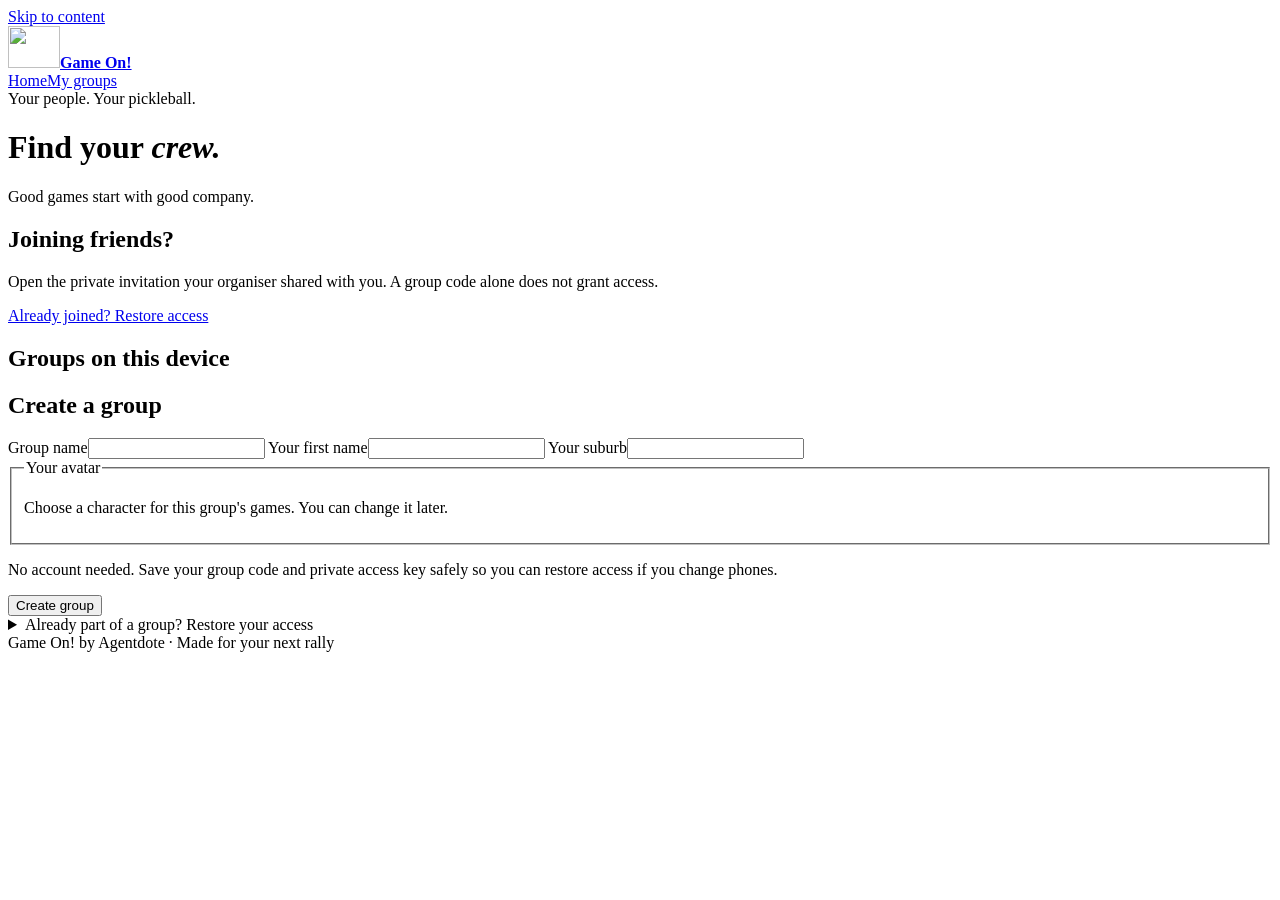
==== web/groups.html @ a2480253 "Game On! Live: public showcase" ====
<!doctype html>
<html lang="en-AU">
<head><meta charset="utf-8"><meta name="viewport" content="width=device-width, initial-scale=1">
<title>Game On! — Groups</title><link rel="stylesheet" href="/styles.css"><script src="/court.js" defer></script><script src="/ernie.js" defer></script><script src="/venue-shortlist.js" defer></script><script src="/venue-picker.js" defer></script><script src="/groups.js" defer></script></head>
<body>
<a class="skip-link" href="#main">Skip to content</a>
  <header class="topbar">
    <a href="/" class="brand" aria-label="Game On home"><img src="/assets/brand.svg" alt="" width="52" height="42"><strong>Game On!</strong></a>
    <nav aria-label="Main navigation"><a href="/">Home</a><a href="/groups.html">My groups</a></nav>
  </header>
<main id="main">
<div id="flash" class="flash" role="status" hidden></div>
<div class="eyebrow">Your people. Your pickleball.</div><h1 id="heading">Find your <em>crew.</em></h1><p id="groups-intro" class="intro">Good games start with good company.</p>
<section id="join-entry" class="panel join-entry"><div><h2>Joining friends?</h2><p>Open the private invitation your organiser shared with you. A group code alone does not grant access.</p></div><a class="secondary" href="#restore-panel">Already joined? Restore access</a></section>
<section id="saved-panel" class="panel"><h2>Groups on this device</h2><div id="saved-groups"></div></section>
<section id="create-panel" class="panel">
<h2>Create a group</h2>
<form id="create-group"><label for="group-name">Group name</label><input id="group-name" required minlength="2" maxlength="75">
<label for="creator-name">Your first name</label><input id="creator-name" required maxlength="45" autocomplete="given-name">
<label for="creator-suburb">Your suburb</label><input id="creator-suburb" required minlength="2" maxlength="90" list="suburbs">
<fieldset><legend>Your avatar</legend><div id="creator-avatar"></div><p class="small">Choose a character for this group's games. You can change it later.</p></fieldset>
<p class="small">No account needed. Save your group code and private access key safely so you can restore access if you change phones.</p>
<button class="primary" type="submit">Create group</button></form></section>
<section id="invite-panel" class="panel" hidden>
<h2 id="invite-heading">Join this group</h2><p class="small">Invitations grant membership, not management access.</p>
<form id="join-group"><label for="join-name">Your first name</label><input id="join-name" required maxlength="45" autocomplete="given-name">
<label for="join-suburb">Your suburb</label><input id="join-suburb" required minlength="2" maxlength="90" list="suburbs">
<fieldset><legend>Your avatar</legend><div id="join-avatar"></div></fieldset>
<fieldset><legend>Favourite venues (optional)</legend><div id="join-favourites"></div></fieldset>
<button class="primary" type="submit">Join group</button></form></section>
<section id="group-panel" class="panel" hidden>
<section id="group-court" aria-label="Group membership"></section>
<p id="group-code"></p><p id="group-role"></p>
<h2>Members</h2><div id="members"></div>
<h2>Games</h2><div id="games"></div><p><a id="create-game" href="/">Create a group game</a></p>
<form id="profile"><h2>Your group profile</h2><label for="profile-name">First name</label><input id="profile-name" required maxlength="45">
<label for="profile-suburb">Suburb</label><input id="profile-suburb" required minlength="2" maxlength="90" list="suburbs">
<fieldset><legend>Your avatar</legend><div id="profile-avatar"></div><p class="small">Saved with your membership, including when you restore access on another device.</p></fieldset>
<fieldset><legend>Your favourite venues</legend><div id="profile-favourites"></div></fieldset>
<button class="primary" type="submit">Save my profile</button></form>
<h3>Keep access to this group</h3><p class="small">Save your private credential in a password manager. Never share it in WhatsApp. It grants your role in this group; it is not an invitation.</p>
<button id="backup" class="secondary">Copy my private access key</button>
<button id="rotate-credential" class="secondary">Replace my credential</button>
<p class="small">Replacing it invalidates old copies. Save the new one afterward.</p>
</section>
<section id="owner-panel" class="panel" hidden>
<h2>Manage group</h2><form id="settings"><label for="settings-name">Group name</label><input id="settings-name" required minlength="2" maxlength="75">
<fieldset><legend>Group favourite venues</legend><div id="group-favourites"></div></fieldset>
<label class="vote-option"><input type="checkbox" id="restrict">Only recommend our group or players' favourites</label>
<p class="small">Leave this unchecked to also find suitable alternatives.</p><button class="primary" type="submit">Save group settings</button></form>
<h3>Invite your friends</h3><p>Share a link with your friends so they can join your pickleball group.</p><p class="small">Your invitation link works for 30 days. You can create a new one anytime. Friends who've already joined stay in your group.</p>
<details id="manage-invitations"><summary>Manage invitations</summary><p class="small">Creating a new link replaces the old invitation. Revoking stops new joins; existing friends keep access.</p>
<button id="new-invitation" class="secondary">Create a new invitation</button>
<button id="revoke-invitation" class="secondary">Revoke invitation</button></details>
<div id="invitation-output" hidden><label for="invitation-link">Share this invitation, not your private credential</label><input id="invitation-link" readonly>
<button id="copy-invitation" class="secondary">Copy invitation link</button><button id="whatsapp-invitation" class="primary">Share on WhatsApp</button></div>
</section>
<section id="restore-panel" class="panel"><details id="restore-access"><summary>Already part of a group? Restore your access</summary><p>Changed phones or cleared your browser? Enter your group code and the private access key you saved when joining.</p><form id="restore-group">
<label for="restore-code">Group code</label><input id="restore-code" required maxlength="32" placeholder="PICKLE-…">
<label for="restore-token">Your saved private access key</label><input id="restore-token" type="password" required autocomplete="off" maxlength="128">
<button class="secondary" type="submit">Restore my membership</button></form></details></section>
<datalist id="suburbs"></datalist>
</main><footer>Game On! by Agentdote · Made for your next rally</footer>
</body></html>
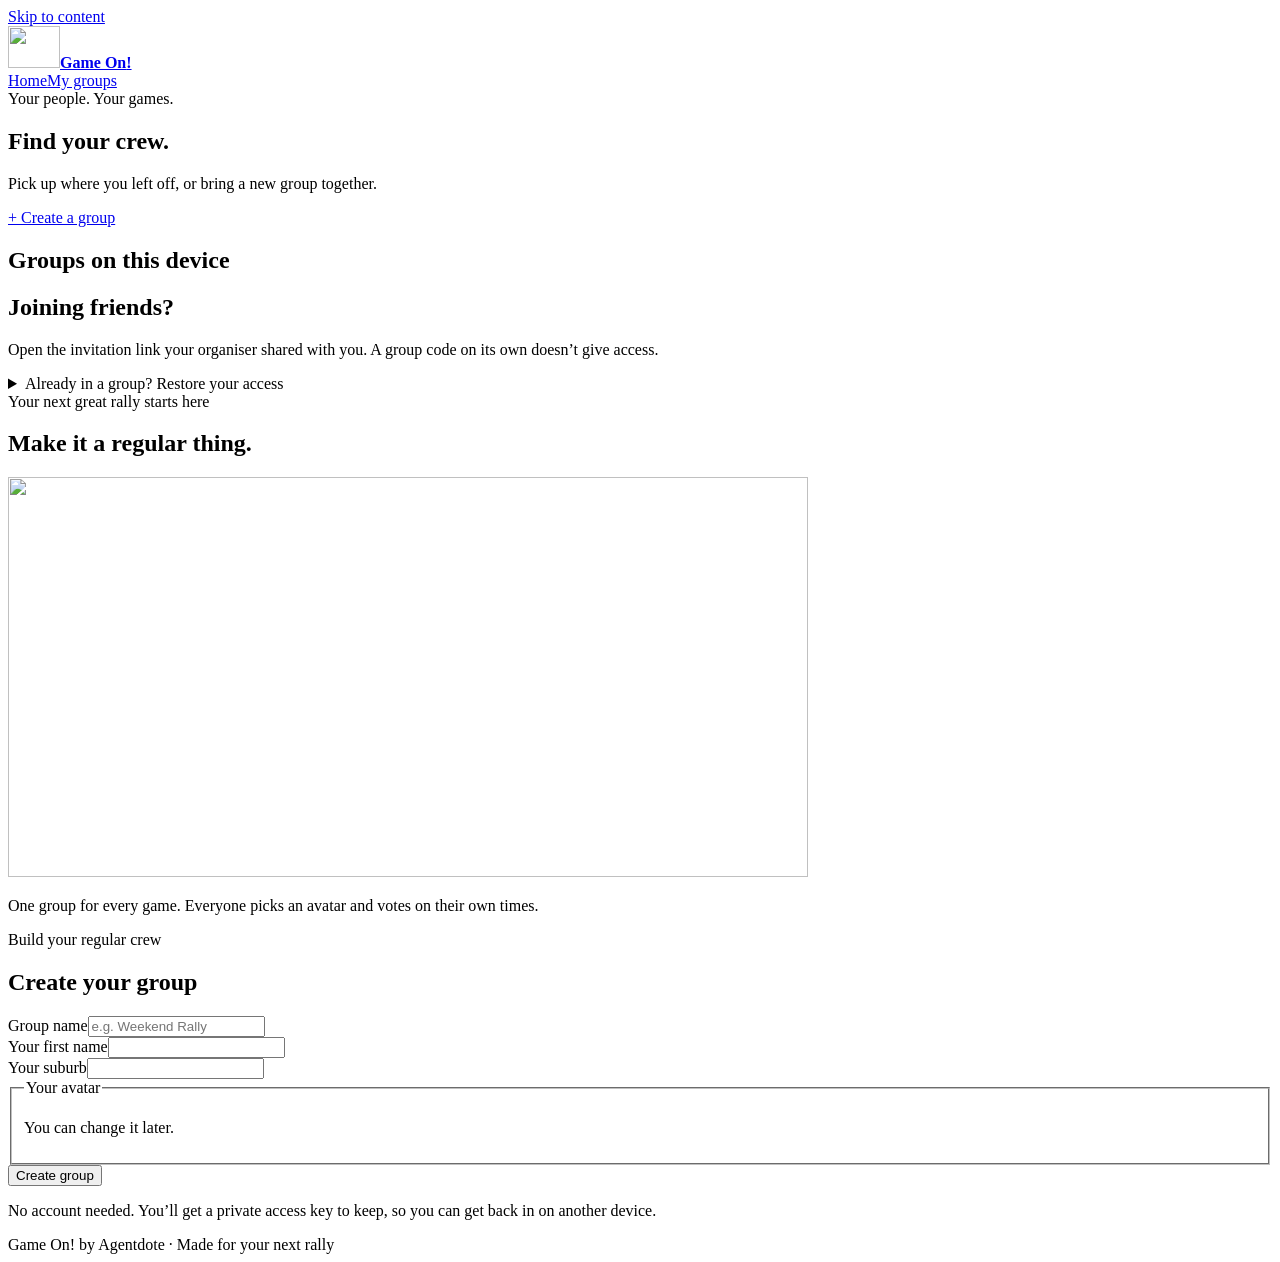
==== commit f47c942c: "Rebuild the frontend around the Balanced Companion design - Home is groups-first: the standalone 'Ju" ====
--- a/web/groups.html
+++ b/web/groups.html
@@ -1,64 +1,101 @@
 <!doctype html>
 <html lang="en-AU">
-<head><meta charset="utf-8"><meta name="viewport" content="width=device-width, initial-scale=1">
-<title>Game On! — Groups</title><link rel="stylesheet" href="/styles.css"><script src="/court.js" defer></script><script src="/ernie.js" defer></script><script src="/venue-shortlist.js" defer></script><script src="/venue-picker.js" defer></script><script src="/groups.js" defer></script></head>
+<head><meta charset="utf-8"><meta name="viewport" content="width=device-width, initial-scale=1"><meta name="theme-color" content="#0B2C50">
+<title>Game On! — Groups</title><link rel="icon" href="/assets/brand.svg" type="image/svg+xml"><link rel="stylesheet" href="/styles.css"><script src="/court.js" defer></script><script src="/ernie.js" defer></script><script src="/venue-shortlist.js" defer></script><script src="/venue-picker.js" defer></script><script src="/groups.js" defer></script></head>
 <body>
 <a class="skip-link" href="#main">Skip to content</a>
   <header class="topbar">
-    <a href="/" class="brand" aria-label="Game On home"><img src="/assets/brand.svg" alt="" width="52" height="42"><strong>Game On!</strong></a>
-    <nav aria-label="Main navigation"><a href="/">Home</a><a href="/groups.html">My groups</a></nav>
+    <a href="/" class="brand" aria-label="Game On home"><img src="/assets/brand.svg" alt="" width="52" height="42"><strong>Game On<span>!</span></strong></a>
+    <nav aria-label="Main navigation"><a href="/">Home</a><a href="/groups.html" aria-current="page">My groups</a></nav>
   </header>
 <main id="main">
 <div id="flash" class="flash" role="status" hidden></div>
-<div class="eyebrow">Your people. Your pickleball.</div><h1 id="heading">Find your <em>crew.</em></h1><p id="groups-intro" class="intro">Good games start with good company.</p>
-<section id="join-entry" class="panel join-entry"><div><h2>Joining friends?</h2><p>Open the private invitation your organiser shared with you. A group code alone does not grant access.</p></div><a class="secondary" href="#restore-panel">Already joined? Restore access</a></section>
-<section id="saved-panel" class="panel"><h2>Groups on this device</h2><div id="saved-groups"></div></section>
-<section id="create-panel" class="panel">
-<h2>Create a group</h2>
-<form id="create-group"><label for="group-name">Group name</label><input id="group-name" required minlength="2" maxlength="75">
-<label for="creator-name">Your first name</label><input id="creator-name" required maxlength="45" autocomplete="given-name">
-<label for="creator-suburb">Your suburb</label><input id="creator-suburb" required minlength="2" maxlength="90" list="suburbs">
-<fieldset><legend>Your avatar</legend><div id="creator-avatar"></div><p class="small">Choose a character for this group's games. You can change it later.</p></fieldset>
-<p class="small">No account needed. Save your group code and private access key safely so you can restore access if you change phones.</p>
-<button class="primary" type="submit">Create group</button></form></section>
-<section id="invite-panel" class="panel" hidden>
-<h2 id="invite-heading">Join this group</h2><p class="small">Invitations grant membership, not management access.</p>
-<form id="join-group"><label for="join-name">Your first name</label><input id="join-name" required maxlength="45" autocomplete="given-name">
-<label for="join-suburb">Your suburb</label><input id="join-suburb" required minlength="2" maxlength="90" list="suburbs">
-<fieldset><legend>Your avatar</legend><div id="join-avatar"></div></fieldset>
-<fieldset><legend>Favourite venues (optional)</legend><div id="join-favourites"></div></fieldset>
-<button class="primary" type="submit">Join group</button></form></section>
-<section id="group-panel" class="panel" hidden>
-<section id="group-court" aria-label="Group membership"></section>
-<p id="group-code"></p><p id="group-role"></p>
-<h2>Members</h2><div id="members"></div>
-<h2>Games</h2><div id="games"></div><p><a id="create-game" href="/">Create a group game</a></p>
-<form id="profile"><h2>Your group profile</h2><label for="profile-name">First name</label><input id="profile-name" required maxlength="45">
-<label for="profile-suburb">Suburb</label><input id="profile-suburb" required minlength="2" maxlength="90" list="suburbs">
-<fieldset><legend>Your avatar</legend><div id="profile-avatar"></div><p class="small">Saved with your membership, including when you restore access on another device.</p></fieldset>
-<fieldset><legend>Your favourite venues</legend><div id="profile-favourites"></div></fieldset>
-<button class="primary" type="submit">Save my profile</button></form>
-<h3>Keep access to this group</h3><p class="small">Save your private credential in a password manager. Never share it in WhatsApp. It grants your role in this group; it is not an invitation.</p>
-<button id="backup" class="secondary">Copy my private access key</button>
-<button id="rotate-credential" class="secondary">Replace my credential</button>
-<p class="small">Replacing it invalidates old copies. Save the new one afterward.</p>
+
+<section id="groups-landing">
+  <div class="page-head">
+    <div><div class="eyebrow">Your people. Your games.</div><h1 id="heading">Find your crew.</h1><p id="groups-intro" class="intro">Pick up where you left off, or bring a new group together.</p></div>
+    <a class="primary" href="#create-panel">+ Create a group</a>
+  </div>
+  <div class="landing-grid">
+    <section id="saved-panel" class="panel"><h2>Groups on this device</h2><div id="saved-groups" class="group-list"></div></section>
+    <div class="stack">
+      <section id="join-entry" class="panel panel-soft"><h2>Joining friends?</h2><p>Open the invitation link your organiser shared with you. A group code on its own doesn’t give access.</p></section>
+      <section id="restore-panel" class="panel"><details id="restore-access"><summary>Already in a group? Restore your access</summary><p class="small">Changed phones or cleared your browser? Enter your group code and the private access key you saved when you joined.</p><form id="restore-group">
+        <label for="restore-code">Group code</label><input id="restore-code" required maxlength="32" placeholder="PICKLE-…">
+        <label for="restore-token">Your private access key</label><input id="restore-token" type="password" required autocomplete="off" maxlength="128">
+        <button class="secondary" type="submit">Restore access</button></form></details></section>
+    </div>
+  </div>
 </section>
-<section id="owner-panel" class="panel" hidden>
-<h2>Manage group</h2><form id="settings"><label for="settings-name">Group name</label><input id="settings-name" required minlength="2" maxlength="75">
-<fieldset><legend>Group favourite venues</legend><div id="group-favourites"></div></fieldset>
-<label class="vote-option"><input type="checkbox" id="restrict">Only recommend our group or players' favourites</label>
-<p class="small">Leave this unchecked to also find suitable alternatives.</p><button class="primary" type="submit">Save group settings</button></form>
-<h3>Invite your friends</h3><p>Share a link with your friends so they can join your pickleball group.</p><p class="small">Your invitation link works for 30 days. You can create a new one anytime. Friends who've already joined stay in your group.</p>
-<details id="manage-invitations"><summary>Manage invitations</summary><p class="small">Creating a new link replaces the old invitation. Revoking stops new joins; existing friends keep access.</p>
-<button id="new-invitation" class="secondary">Create a new invitation</button>
-<button id="revoke-invitation" class="secondary">Revoke invitation</button></details>
-<div id="invitation-output" hidden><label for="invitation-link">Share this invitation, not your private credential</label><input id="invitation-link" readonly>
-<button id="copy-invitation" class="secondary">Copy invitation link</button><button id="whatsapp-invitation" class="primary">Share on WhatsApp</button></div>
+
+<section id="create-panel" class="form-layout">
+  <div class="form-art"><div class="eyebrow">Your next great rally starts here</div><h2 class="art-title">Make it a regular thing.</h2><img src="/assets/court/court-empty-800.webp" width="800" height="400" alt=""><p class="small">One group for every game. Everyone picks an avatar and votes on their own times.</p></div>
+  <div class="panel">
+    <div class="eyebrow">Build your regular crew</div><h2>Create your group</h2>
+    <form id="create-group"><label for="group-name">Group name</label><input id="group-name" required minlength="2" maxlength="75" placeholder="e.g. Weekend Rally">
+    <div class="field-row"><div><label for="creator-name">Your first name</label><input id="creator-name" required maxlength="45" autocomplete="given-name"></div>
+    <div><label for="creator-suburb">Your suburb</label><input id="creator-suburb" required minlength="2" maxlength="90" list="suburbs"></div></div>
+    <fieldset><legend>Your avatar</legend><div id="creator-avatar"></div><p class="small">You can change it later.</p></fieldset>
+    <button class="primary full" type="submit">Create group</button>
+    <p class="small">No account needed. You’ll get a private access key to keep, so you can get back in on another device.</p></form>
+  </div>
 </section>
-<section id="restore-panel" class="panel"><details id="restore-access"><summary>Already part of a group? Restore your access</summary><p>Changed phones or cleared your browser? Enter your group code and the private access key you saved when joining.</p><form id="restore-group">
-<label for="restore-code">Group code</label><input id="restore-code" required maxlength="32" placeholder="PICKLE-…">
-<label for="restore-token">Your saved private access key</label><input id="restore-token" type="password" required autocomplete="off" maxlength="128">
-<button class="secondary" type="submit">Restore my membership</button></form></details></section>
+
+<section id="invite-panel" class="form-layout" hidden>
+  <div class="form-art"><div class="eyebrow">Your next great rally starts here</div><h2 class="art-title">Find your people.</h2><img src="/assets/court/court-empty-800.webp" width="800" height="400" alt=""><p class="small">One group for every game. Everyone picks an avatar and votes on their own times.</p></div>
+  <div class="panel">
+    <div class="eyebrow" id="invite-heading">You’re invited</div><h2>See you on court.</h2><p class="small">A first name, a suburb and an avatar. That’s it.</p>
+    <form id="join-group"><div class="field-row"><div><label for="join-name">Your first name</label><input id="join-name" required maxlength="45" autocomplete="given-name"></div>
+    <div><label for="join-suburb">Your suburb</label><input id="join-suburb" required minlength="2" maxlength="90" list="suburbs"></div></div>
+    <fieldset><legend>Your avatar</legend><div id="join-avatar"></div></fieldset>
+    <details class="fold"><summary>Favourite venues (optional)</summary><div id="join-favourites"></div></details>
+    <button class="primary full" type="submit">Join the crew</button></form>
+  </div>
+</section>
+
+<section id="group-panel" hidden>
+  <div class="page-head">
+    <div><div class="eyebrow">Your group</div><h1 id="group-title"></h1><p id="group-role" class="meta"></p></div>
+    <a id="create-game" class="primary" href="/">Start a game</a>
+  </div>
+  <div class="group-layout">
+    <div class="stack">
+      <section id="group-court" aria-label="Group membership"></section>
+      <section class="panel"><h2>Games</h2><div id="games" class="group-list"></div></section>
+      <section class="panel compact"><h2>Members</h2><p id="members"></p></section>
+    </div>
+    <div class="stack">
+      <section id="owner-panel" class="panel" hidden>
+        <h2>Invite your friends</h2><p class="small">Share the invitation link in your group chat. It works for 30 days, and friends who’ve joined stay in the group.</p>
+        <button id="new-invitation" class="primary">Create invitation link</button>
+        <div id="invitation-output" hidden><label for="invitation-link">Invitation link</label><input id="invitation-link" readonly>
+        <div class="share-actions"><button id="whatsapp-invitation" class="primary">Share on WhatsApp</button><button id="copy-invitation" class="secondary">Copy link</button></div></div>
+        <details id="manage-invitations" class="fold"><summary>Invitation options</summary><p class="small">Creating a new link replaces the old one. Revoking stops new joins; existing members keep access.</p>
+        <div class="share-actions"><button id="revoke-invitation" class="secondary">Revoke invitation</button></div></details>
+        <details class="fold"><summary>Group settings</summary>
+        <form id="settings"><label for="settings-name">Group name</label><input id="settings-name" required minlength="2" maxlength="75">
+        <fieldset><legend>Group favourite venues</legend><div id="group-favourites"></div></fieldset>
+        <label class="vote-option"><input type="checkbox" id="restrict">Only suggest our group’s or players’ favourite venues</label>
+        <p class="small">Leave this unticked to also see good alternatives.</p><button class="primary" type="submit">Save group settings</button></form></details>
+      </section>
+      <section class="panel">
+        <details class="fold"><summary>Your profile &amp; avatar</summary>
+        <form id="profile"><div class="field-row"><div><label for="profile-name">First name</label><input id="profile-name" required maxlength="45"></div>
+        <div><label for="profile-suburb">Suburb</label><input id="profile-suburb" required minlength="2" maxlength="90" list="suburbs"></div></div>
+        <fieldset><legend>Your avatar</legend><div id="profile-avatar"></div></fieldset>
+        <fieldset><legend>Your favourite venues</legend><div id="profile-favourites"></div></fieldset>
+        <button class="primary" type="submit">Save my profile</button></form></details>
+      </section>
+      <section class="panel">
+        <details class="fold"><summary>Keep access to this group</summary>
+        <p id="group-code"></p>
+        <p class="small">Your private access key gets you back in on a new device. Keep it in a password manager and never share it. It isn’t an invitation.</p>
+        <div class="share-actions"><button id="backup" class="secondary">Copy my private access key</button><button id="rotate-credential" class="secondary">Replace my key</button></div>
+        <p class="small">Replacing your key stops old copies from working. Save the new one straight away.</p></details>
+      </section>
+    </div>
+  </div>
+</section>
 <datalist id="suburbs"></datalist>
 </main><footer>Game On! by Agentdote · Made for your next rally</footer>
 </body></html>
